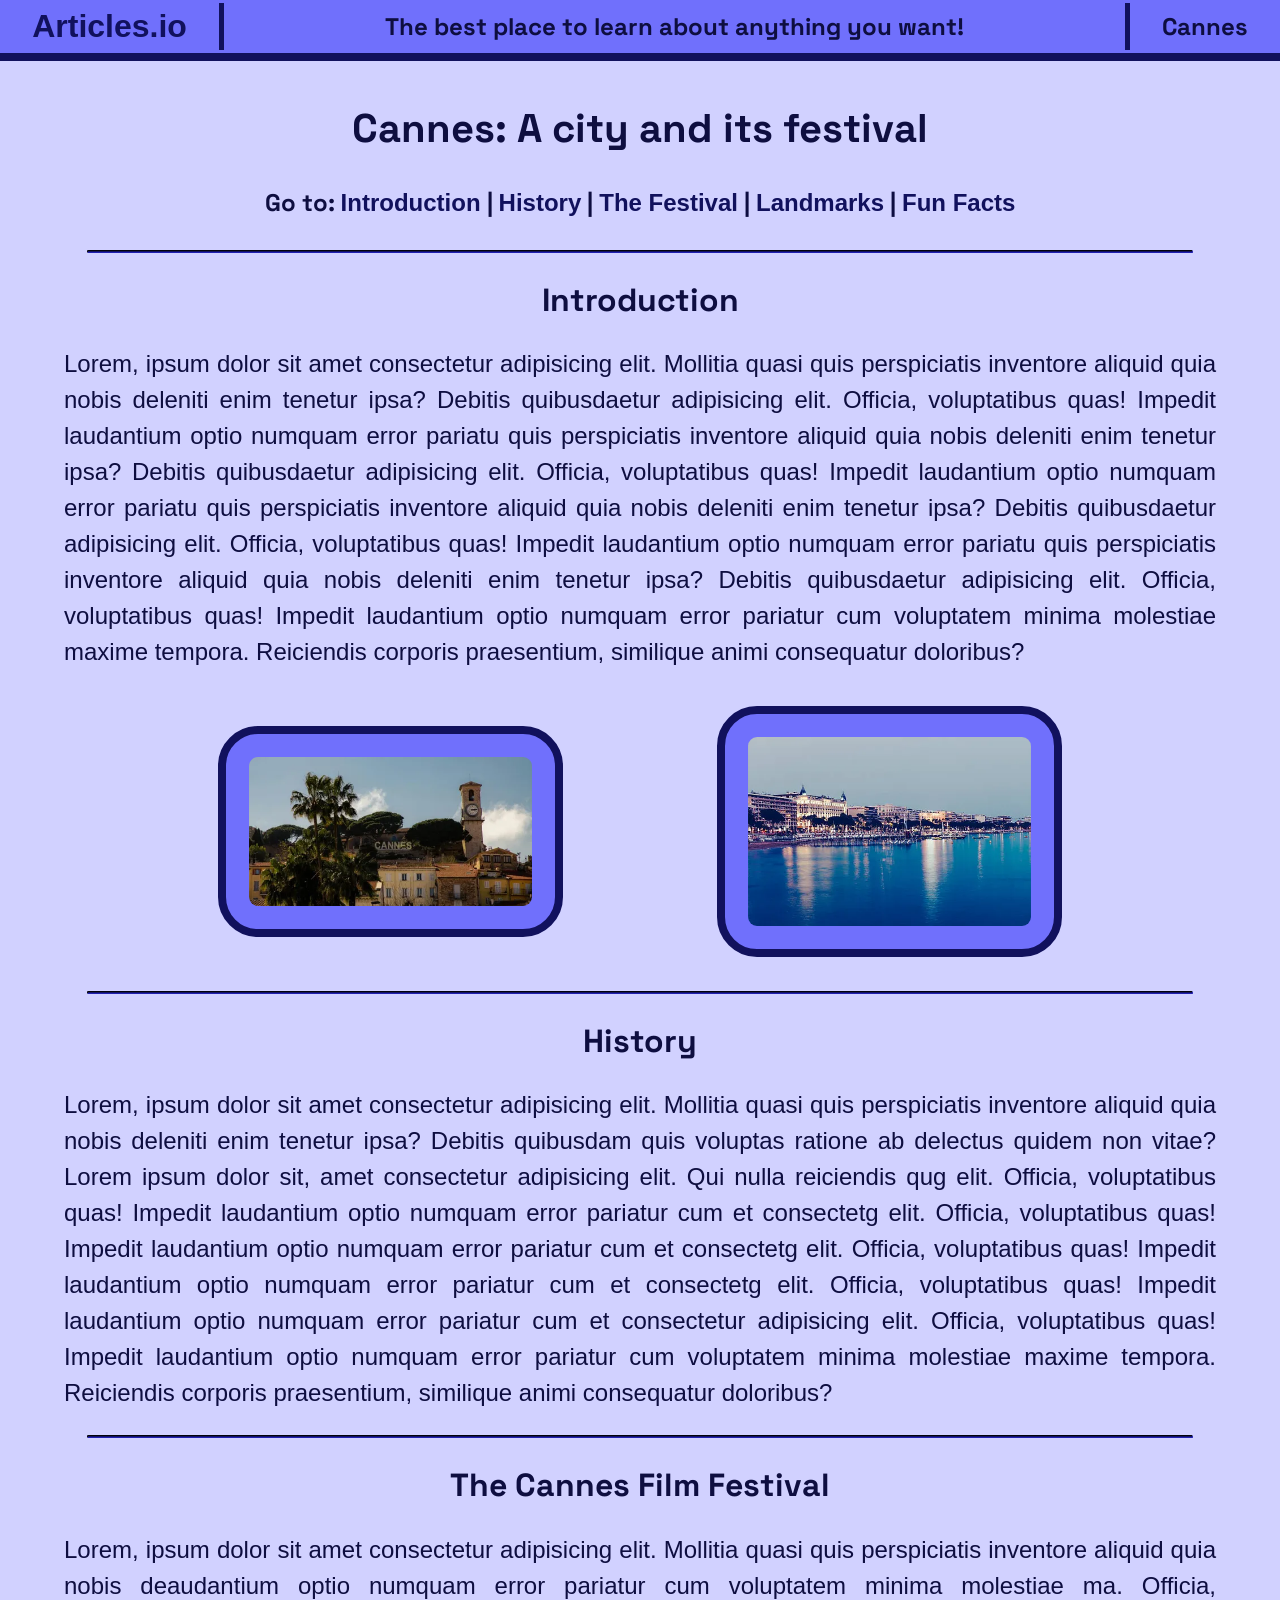
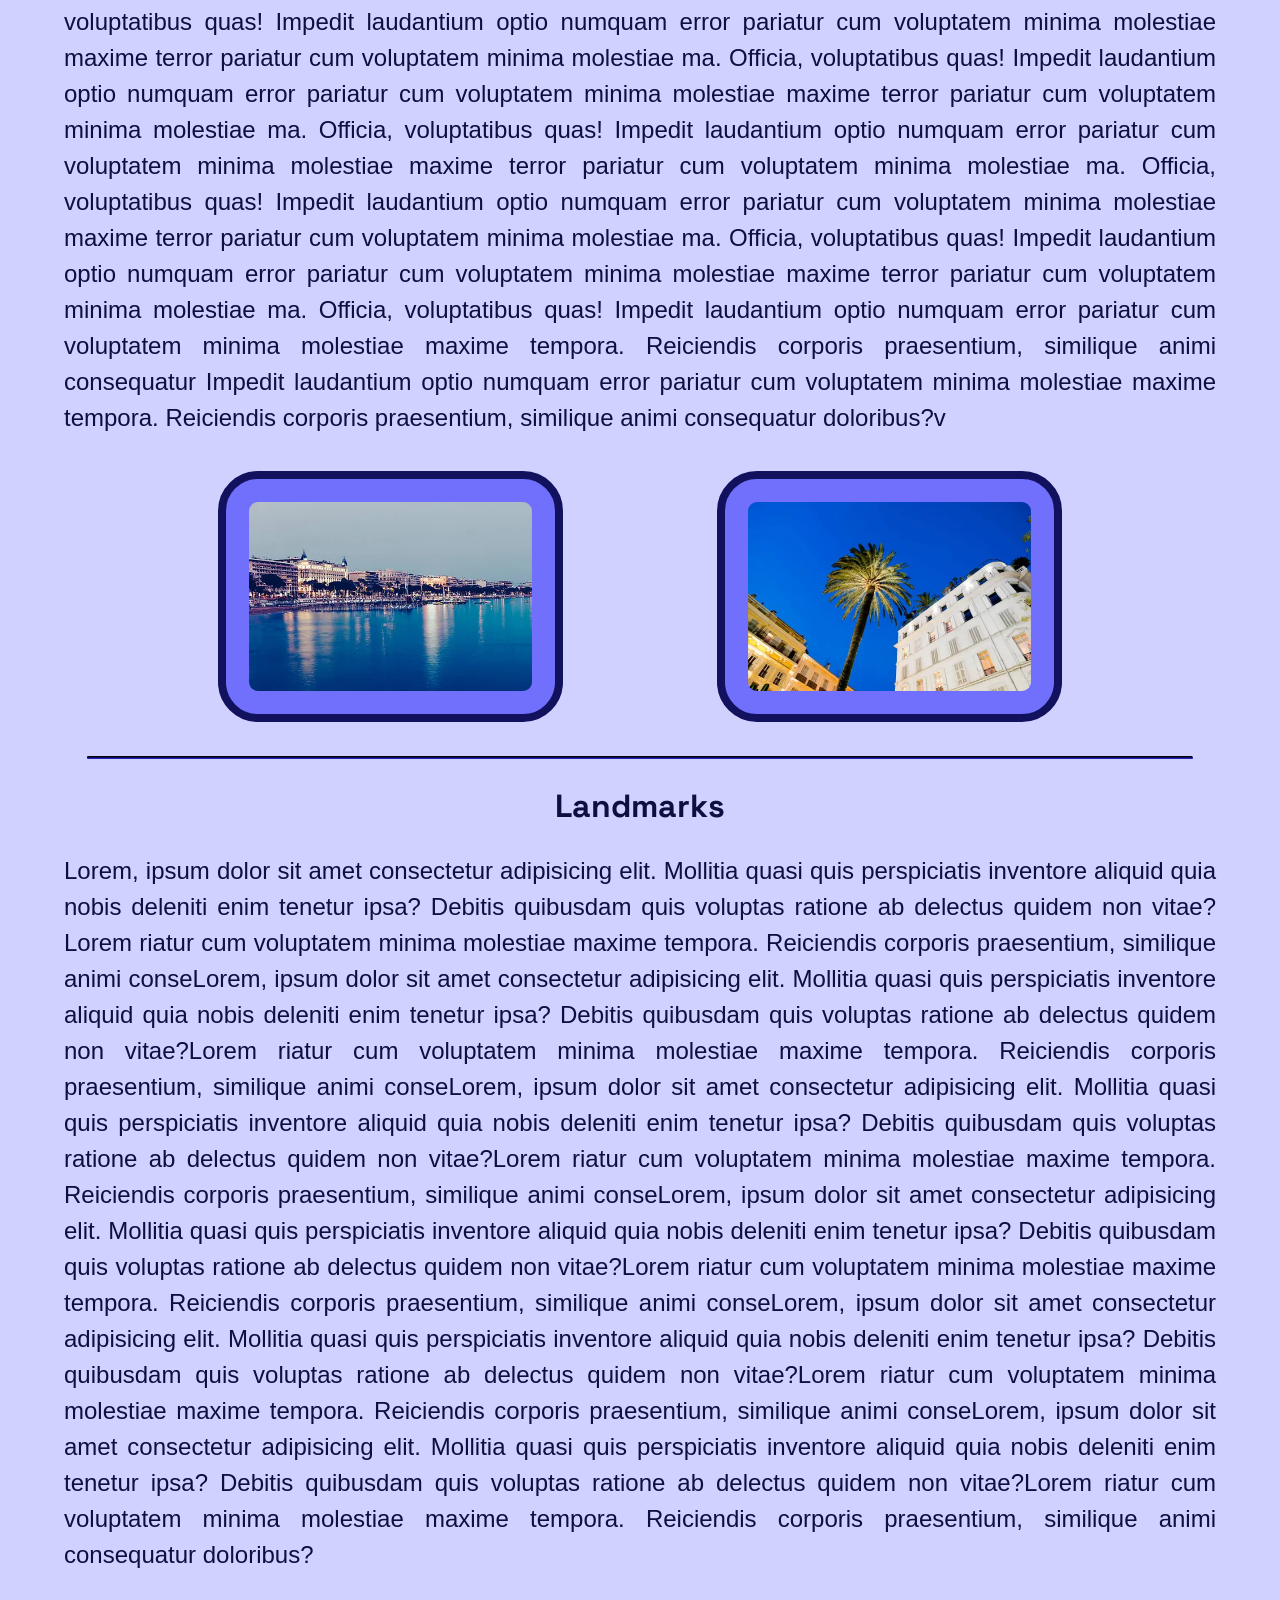
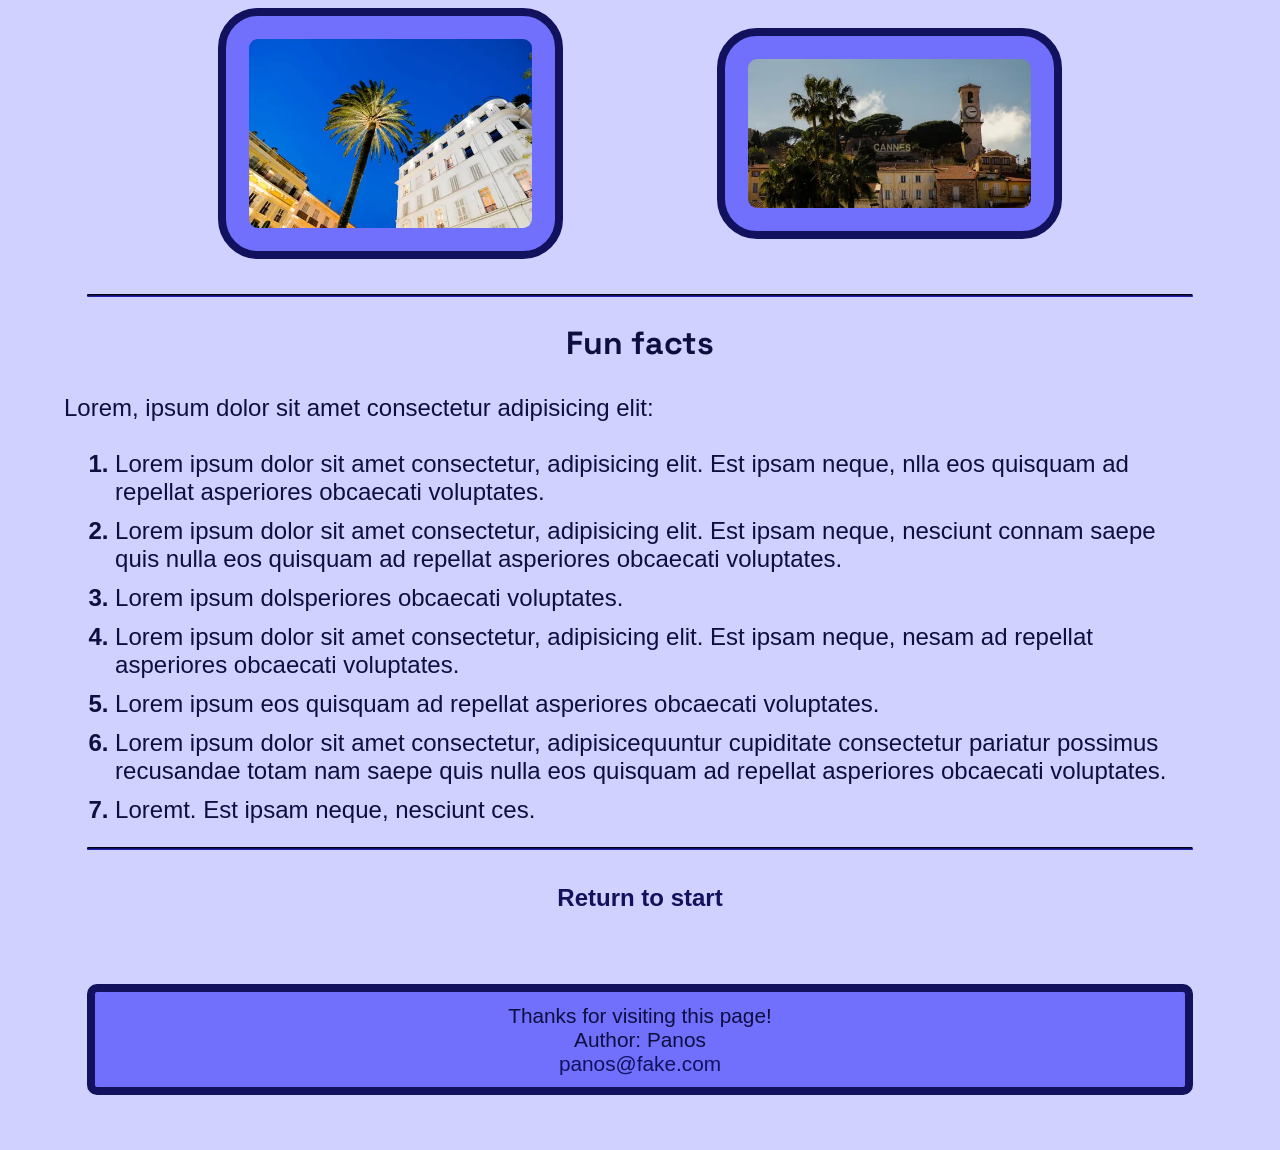
==== pages/cannes/index.html @ 9bb5ec29 "Final Commit" ====
<!DOCTYPE html>
<html lang="en">
    <head>
        <meta charset="UTF-8">
        <meta name="viewport" content="width=device-width, initial-scale=1.0">
        <meta name="X-UA-Compatible" content="IE=edge">
        <title>Article: Cannes</title>
        <link rel="icon" href="../../icons/favicon.ico" sizes="any">
        <link rel="icon" href="../../icons/favicon-16x16.png" sizes="16x16">
        <link rel="icon" href="../../icons/favicon-32x32.png" sizes="32x32">
        <link rel="apple-touch-icon" href="../../icons/apple-touch-icon.png">
        <link rel="manifest" href="../../icons/site.webmanifest">
        <link rel="stylesheet" href="style.css">
    </head>
    <body id="start">
        <header>
            <div class="head-title"><a href="../../homepage/index.html">Articles.io</a></div>
            <div class="head-text">The best place to learn about anything you want!</div>
            <div class="head-subtext">Cannes</div>
        </header>
        <br>
        <main>
            <section>
                <h1>Cannes: A city and its festival</h1>
                <h4>Go to:  <a href="#intro">Introduction</a>  |  <a href="#history">History</a>  |  <a href="#festival">The Festival</a>  |  <a href="#landmarks">Landmarks</a> |  <a href="#facts">Fun Facts</a></h4>
            </section>
            <hr>
            <section id="intro">
                <h2>Introduction</h2>
                <p> Lorem, ipsum dolor sit amet consectetur adipisicing elit. Mollitia quasi quis perspiciatis inventore aliquid quia nobis deleniti enim tenetur ipsa? Debitis quibusdaetur adipisicing elit. Officia, voluptatibus quas! Impedit laudantium optio numquam error pariatu quis perspiciatis inventore aliquid quia nobis deleniti enim tenetur ipsa? Debitis quibusdaetur adipisicing elit. Officia, voluptatibus quas! Impedit laudantium optio numquam error pariatu quis perspiciatis inventore aliquid quia nobis deleniti enim tenetur ipsa? Debitis quibusdaetur adipisicing elit. Officia, voluptatibus quas! Impedit laudantium optio numquam error pariatu quis perspiciatis inventore aliquid quia nobis deleniti enim tenetur ipsa? Debitis quibusdaetur adipisicing elit. Officia, voluptatibus quas! Impedit laudantium optio numquam error pariatur cum voluptatem minima molestiae maxime tempora. Reiciendis corporis praesentium, similique animi consequatur doloribus?</p>
                <div class="img-group">  
                    <img src="images/sign.webp" alt="Picture of Cannes displaying the city's sign">
                    <img src="images/sunset.webp" alt="Picture of Cannes during sunset.">
                </div> 
            </section>
            <hr>
            <section id="history">
                <h2>History</h2>
                <p> Lorem, ipsum dolor sit amet consectetur adipisicing elit. Mollitia quasi quis perspiciatis inventore aliquid quia nobis deleniti enim tenetur ipsa? Debitis quibusdam quis voluptas ratione ab delectus quidem non vitae?Lorem ipsum dolor sit, amet consectetur adipisicing elit. Qui nulla reiciendis qug elit. Officia, voluptatibus quas! Impedit laudantium optio numquam error pariatur cum et consectetg elit. Officia, voluptatibus quas! Impedit laudantium optio numquam error pariatur cum et consectetg elit. Officia, voluptatibus quas! Impedit laudantium optio numquam error pariatur cum et consectetg elit. Officia, voluptatibus quas! Impedit laudantium optio numquam error pariatur cum et consectetur adipisicing elit. Officia, voluptatibus quas! Impedit laudantium optio numquam error pariatur cum voluptatem minima molestiae maxime tempora. Reiciendis corporis praesentium, similique animi consequatur doloribus?</p>
            </section>
            <hr>
            <section id="festival">
                <h2>The Cannes Film Festival</h2>
                <p> Lorem, ipsum dolor sit amet consectetur adipisicing elit. Mollitia quasi quis perspiciatis inventore aliquid quia nobis deaudantium optio numquam error pariatur cum voluptatem minima molestiae ma. Officia, voluptatibus quas! Impedit laudantium optio numquam error pariatur cum voluptatem minima molestiae maxime terror pariatur cum voluptatem minima molestiae ma. Officia, voluptatibus quas! Impedit laudantium optio numquam error pariatur cum voluptatem minima molestiae maxime terror pariatur cum voluptatem minima molestiae ma. Officia, voluptatibus quas! Impedit laudantium optio numquam error pariatur cum voluptatem minima molestiae maxime terror pariatur cum voluptatem minima molestiae ma. Officia, voluptatibus quas! Impedit laudantium optio numquam error pariatur cum voluptatem minima molestiae maxime terror pariatur cum voluptatem minima molestiae ma. Officia, voluptatibus quas! Impedit laudantium optio numquam error pariatur cum voluptatem minima molestiae maxime terror pariatur cum voluptatem minima molestiae ma. Officia, voluptatibus quas! Impedit laudantium optio numquam error pariatur cum voluptatem minima molestiae maxime tempora. Reiciendis corporis praesentium, similique animi consequatur Impedit laudantium optio numquam error pariatur cum voluptatem minima molestiae maxime tempora. Reiciendis corporis praesentium, similique animi consequatur doloribus?v</p>
                <div class="img-group">
                    <img src="images/sunset.webp" alt="Picture of Cannes during sunset.">
                    <img src="images/tree.webp" alt="Picture of Cannes during sunset.">
                </div>
            </section>
            <hr>
            <section id="landmarks">
                <h2>Landmarks</h2>
                <p> Lorem, ipsum dolor sit amet consectetur adipisicing elit. Mollitia quasi quis perspiciatis inventore aliquid quia nobis deleniti enim tenetur ipsa? Debitis quibusdam quis voluptas ratione ab delectus quidem non vitae?Lorem riatur cum voluptatem minima molestiae maxime tempora. Reiciendis corporis praesentium, similique animi conseLorem, ipsum dolor sit amet consectetur adipisicing elit. Mollitia quasi quis perspiciatis inventore aliquid quia nobis deleniti enim tenetur ipsa? Debitis quibusdam quis voluptas ratione ab delectus quidem non vitae?Lorem riatur cum voluptatem minima molestiae maxime tempora. Reiciendis corporis praesentium, similique animi conseLorem, ipsum dolor sit amet consectetur adipisicing elit. Mollitia quasi quis perspiciatis inventore aliquid quia nobis deleniti enim tenetur ipsa? Debitis quibusdam quis voluptas ratione ab delectus quidem non vitae?Lorem riatur cum voluptatem minima molestiae maxime tempora. Reiciendis corporis praesentium, similique animi conseLorem, ipsum dolor sit amet consectetur adipisicing elit. Mollitia quasi quis perspiciatis inventore aliquid quia nobis deleniti enim tenetur ipsa? Debitis quibusdam quis voluptas ratione ab delectus quidem non vitae?Lorem riatur cum voluptatem minima molestiae maxime tempora. Reiciendis corporis praesentium, similique animi conseLorem, ipsum dolor sit amet consectetur adipisicing elit. Mollitia quasi quis perspiciatis inventore aliquid quia nobis deleniti enim tenetur ipsa? Debitis quibusdam quis voluptas ratione ab delectus quidem non vitae?Lorem riatur cum voluptatem minima molestiae maxime tempora. Reiciendis corporis praesentium, similique animi conseLorem, ipsum dolor sit amet consectetur adipisicing elit. Mollitia quasi quis perspiciatis inventore aliquid quia nobis deleniti enim tenetur ipsa? Debitis quibusdam quis voluptas ratione ab delectus quidem non vitae?Lorem riatur cum voluptatem minima molestiae maxime tempora. Reiciendis corporis praesentium, similique animi consequatur doloribus?</p>
                <div class="img-group">
                    <img src="images/tree.webp" alt="Picture of a hotel at Cannes with a beautiful tree.">
                    <img src="images/sign.webp" alt="Picture of Cannes displaying the city's sign">
                </div>
            </section>
            <hr>
            <section id="facts">
                <h2>Fun facts</h2>
                <p>Lorem, ipsum dolor sit amet consectetur adipisicing elit:</p>
                <ol>
                    <li>Lorem ipsum dolor sit amet consectetur, adipisicing elit. Est ipsam neque, nlla eos quisquam ad repellat asperiores obcaecati voluptates.</li>
                    <li>Lorem ipsum dolor sit amet consectetur, adipisicing elit. Est ipsam neque, nesciunt connam saepe quis nulla eos quisquam ad repellat asperiores obcaecati voluptates.</li>
                    <li>Lorem ipsum dolsperiores obcaecati voluptates.</li>
                    <li>Lorem ipsum dolor sit amet consectetur, adipisicing elit. Est ipsam neque, nesam ad repellat asperiores obcaecati voluptates.</li>
                    <li>Lorem ipsum eos quisquam ad repellat asperiores obcaecati voluptates.</li>
                    <li>Lorem ipsum dolor sit amet consectetur, adipisicequuntur cupiditate consectetur pariatur possimus recusandae totam nam saepe quis nulla eos quisquam ad repellat asperiores obcaecati voluptates.</li>
                    <li>Loremt. Est ipsam neque, nesciunt ces.</li>
                </ol>
            </section>
            <hr>
            <section>
                <h4><a href="#start">Return to start</a></h4>
            </section>
        </main>
        <footer>
            Thanks for visiting this page!<br>
            Author: Panos<br>
            <a href="mailto:panos@fake.com" style="font-size: 1.3rem;">panos@fake.com</a>
        </footer>
    </body>
</html>
---- pages/cannes/style.css ----
/*===== Basics =====*/
:root {
    --text-color: rgb(14, 14, 64);
    --bg-color: rgb(209, 209, 255);
    --main-color: rgb(112, 112, 252);
    --secondary-color: rgb(17, 17, 93);
    --page-width-margin: 4rem;
    --page-height-margin: 2rem
}

*, *::before, *::after {
    box-sizing: border-box;
}

html {
    scroll-behavior: smooth;
}

body {
    display: flex;
    flex-direction: column;
    row-gap: 1rem;
    height: 100%;
    color: var(--text-color);
    text-align: center;
    background-color: var(--bg-color);
    font-size: 120%;
    padding: var(--page-height-margin) var(--page-width-margin);
    margin: 0;
}

section {
    scroll-margin-top: 5rem;
}

    /*===== Screen Size Tweaks =====*/
@media (max-width: 864px) {
    body {
        row-gap: 3rem;
    }

    section {
    scroll-margin-top: 6.5rem;
    }
}

@media (max-width: 591px) {
    body {
        row-gap: 4.5rem;
    }
    section {
    scroll-margin-top: 8rem;
    }
}

@media (max-width: 516px) {
    body {
        row-gap: 6rem;
    }
    section {
    scroll-margin-top: 9.5rem;
    }
}


    /*===== Fonts =====*/
@font-face {
    src: url(../../assets/fonts/Roboto.ttf);
    font-family: Roboto
}

@font-face {
    src: url(../../fonts/Space-Grotesk.ttf);
    font-family: "Space Grotesk";
}

    /*===== Text =====*/
h1, h2, h3, h4, h5, h6 {
    font-weight: bold;
    font-family: "Space Grotesk", Roboto, sans-serif;
}

h1 {
    font-size: 2.5rem;
}

h2 {
    font-size: 2rem;
}

h4 {
    font-size: 1.5rem;
}

p, li, a {
    font-size: 1.5rem;
    font-family: Roboto, sans-serif;
    text-align: justify;
    hyphens: auto;
}

p {
    line-height: 1.5;
}

    /*===== Lists =====*/
li {
    text-align: left;
    margin: 1%;
}

li::marker {
    font-weight: bold;
}

    /*===== Links =====*/
a {
    color: var(--secondary-color);
    text-decoration: none;
}

a:hover {
    text-decoration: underline wavy;
}

.head-title > a {
    display: inline-block;
    font-size: 2rem;
    transform: scale(1);
    transition: transform 0.2s ease;
}

.head-title > a:hover {
    text-decoration: none;
    transform: scale(1.1);
}

    /*===== Images =====*/
img {
    background-color: var(--main-color);
    padding: 2%;
    border: 8px solid var(--secondary-color);
    border-radius: 40px;
    margin-top: 1%;
    margin-bottom: 1%;
    width: 30%;
    box-shadow:0;
    transform: scale(1);
    transition: transform 0.2s, box-shadow 0.2s ease;
}

.img-group {
    display: flex;
    justify-content: space-evenly;
    align-items: center;
}

img:hover {
    box-shadow: 3px 3px 10px 1px rgb(14, 14, 64);
    transform: scale(1.05);
}

@media (max-width: 1000px) {
    .img-group {
        flex-direction: column;
        gap: 1rem;
    }
    img {
        width: 80%
    }
}

    /*===== Header =====*/
header {
    z-index: 1;
    display: flex;
    align-items: center;
    justify-content: space-evenly;
    position: fixed;
    width: 100%;
    margin-left: calc(-1 * var(--page-width-margin));
    margin-right: calc(-1 * var(--page-width-margin));
    margin-top: calc(-1 * var(--page-height-margin));
    background-color: var(--main-color);
    border-bottom: solid 8px var(--secondary-color);
}

.head-title, .head-text, .head-subtext {
    font-family: "Space Grotesk", Roboto, sans-serif;
    font-weight: bold;
    padding: 0.5rem 0;
}

.head-title {
    flex-grow: 1;
}

.head-text {
    font-size: 1.5rem;
    flex-grow: 5;
    border-left: solid 5px var(--secondary-color);
    border-right: solid 5px var(--secondary-color);
}

.head-subtext {
    font-size: 1.5rem;
    flex-grow: 1;
}

@media (max-width: 480px) {
    header {
        flex-direction: column;
        position: static;
        border: solid 8px var(--secondary-color);
        border-radius: 10px;
        margin: 2%;
        padding: 1%;
    }
    
    .head-text {
        border: none;
    }

    .head-subtext {
        display: none;
    }

    section {
    scroll-margin-top: 1rem;
    }
}

    /*===== Footer =====*/

footer {
    font-family: Roboto, sans-serif;
    font-size: 1.3rem;
    margin: 2%;
    padding: 1%;
    background-color: var(--main-color);
    border: solid 8px var(--secondary-color);
    border-radius: 10px;
}

    /*===== Separators =====*/
hr {
    height: 3px;
    border-radius: 5px;
    border-color: var(--secondary-color);
    background-color: var(--secondary-color);
    margin: 2%;
}
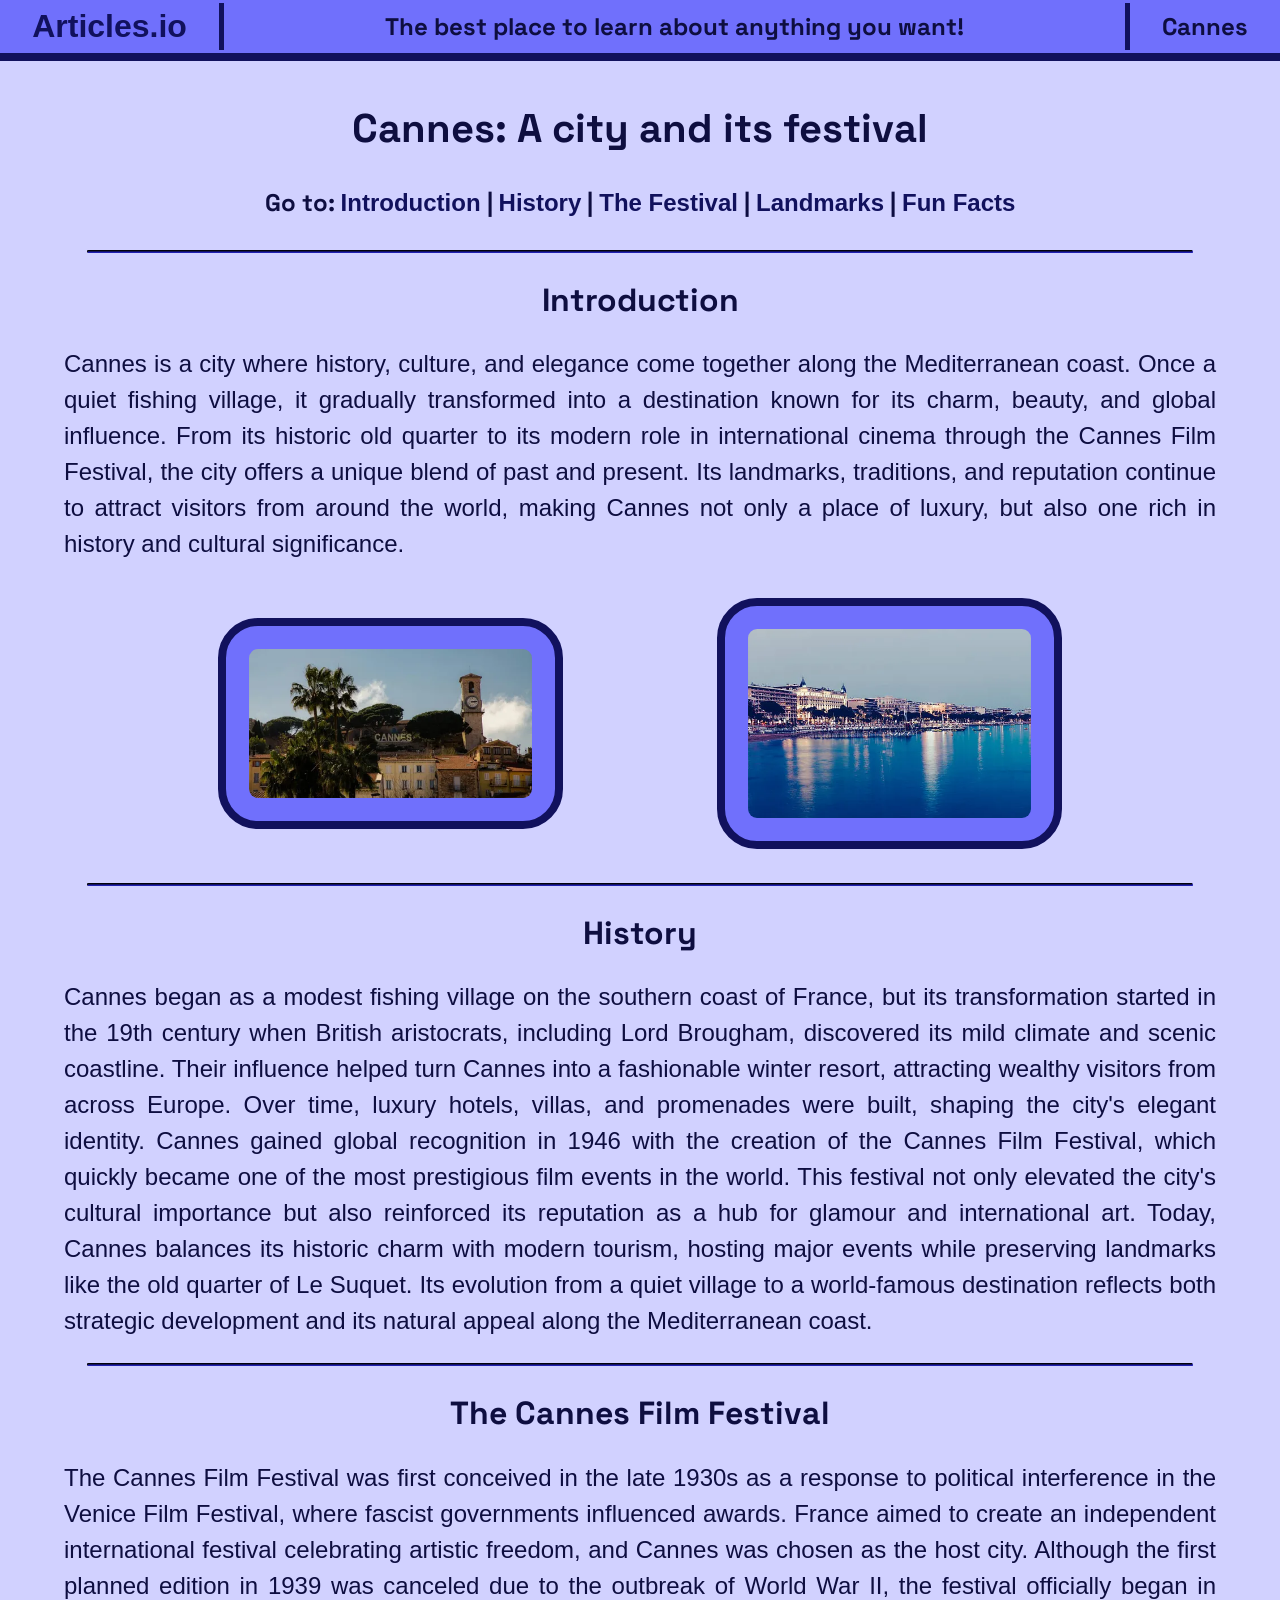
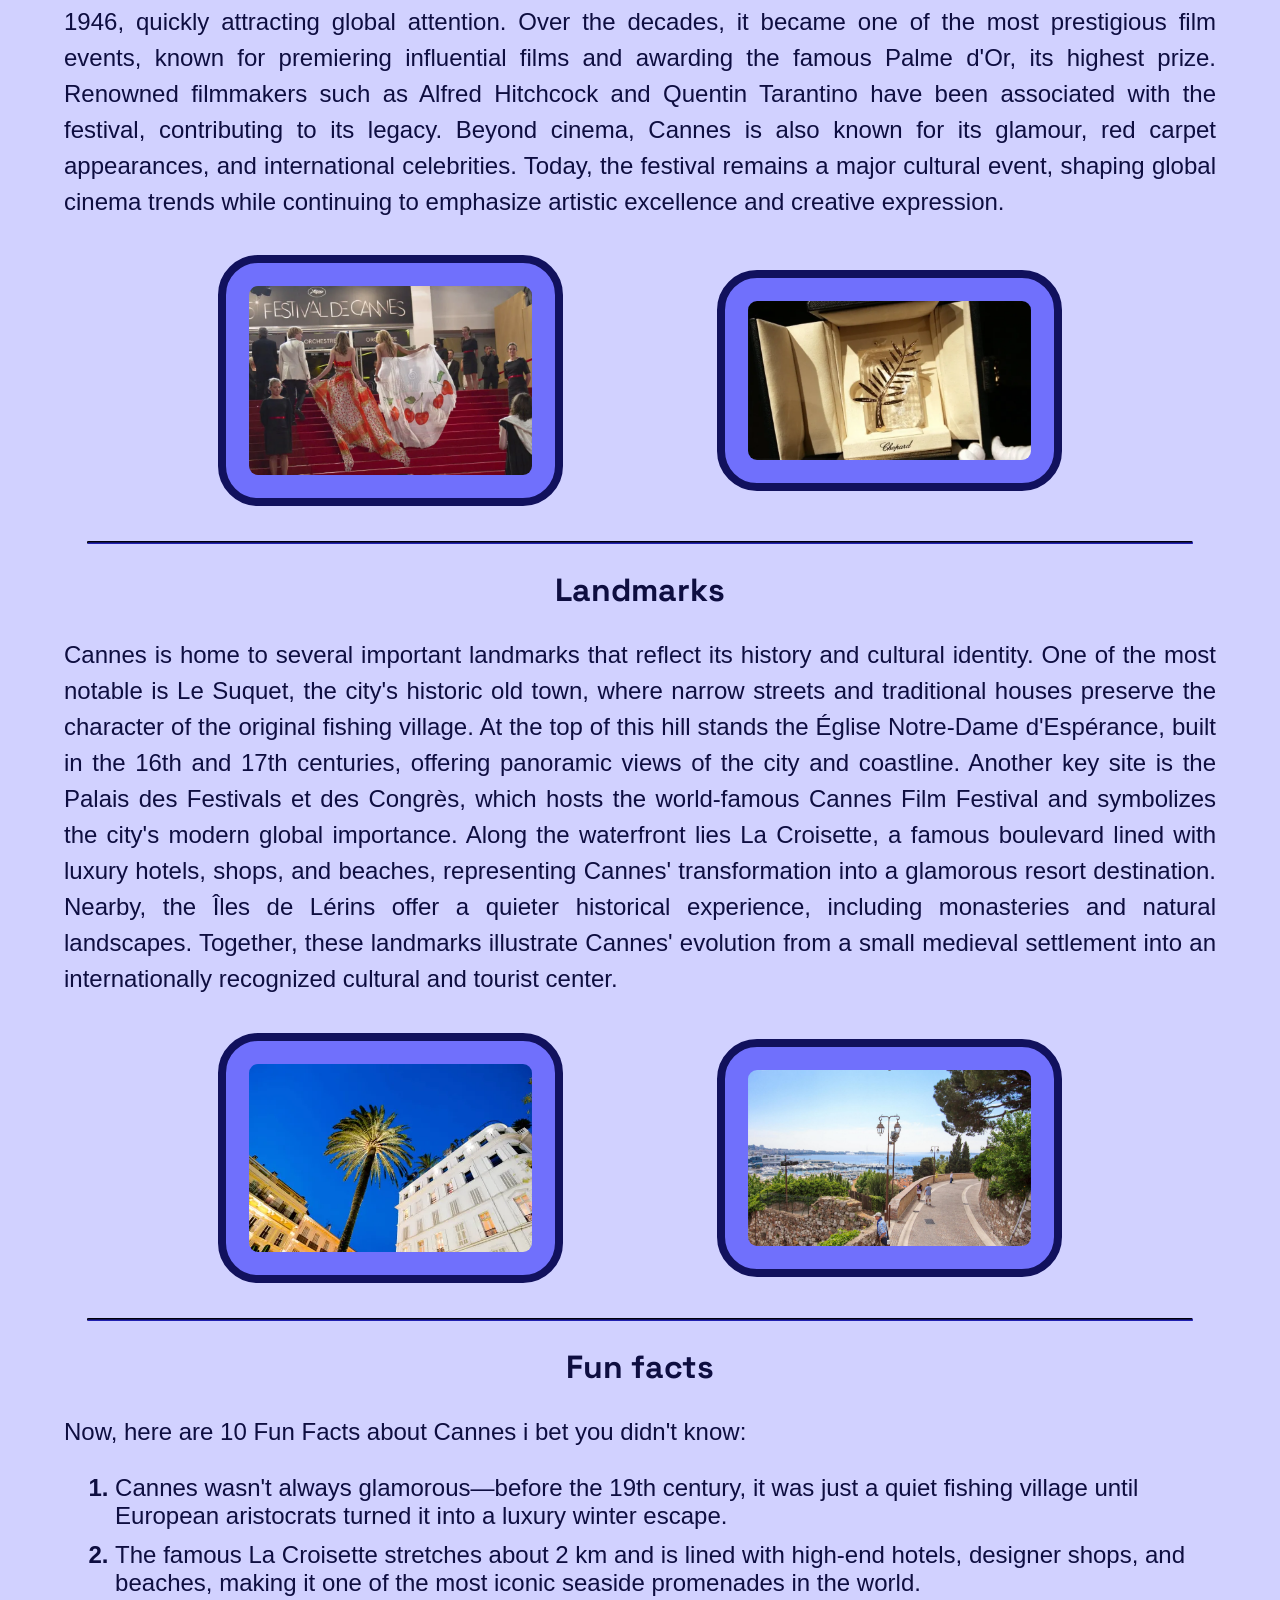
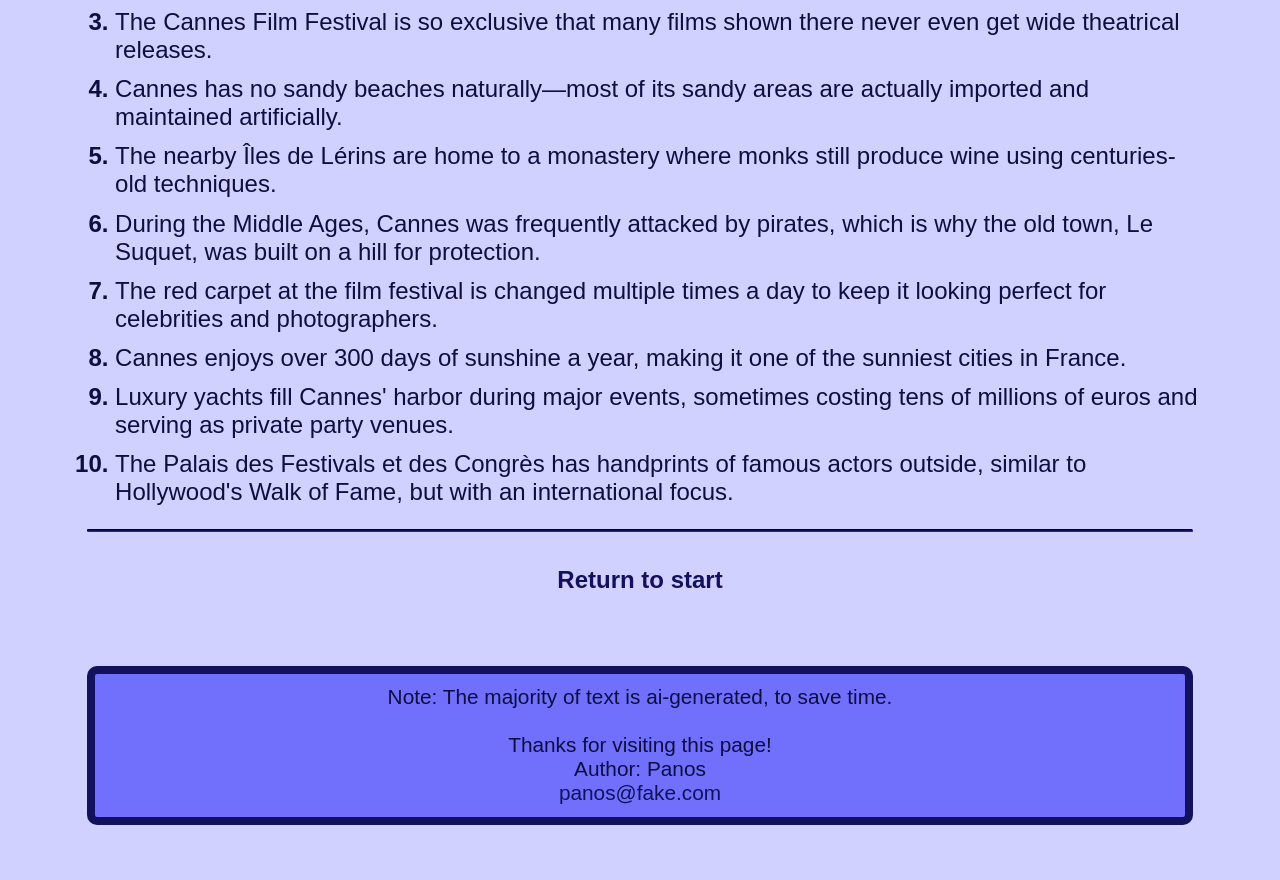
==== commit b73207f0: "Improved text and Images" ====
--- a/pages/cannes/index.html
+++ b/pages/cannes/index.html
@@ -14,7 +14,7 @@
     </head>
     <body id="start">
         <header>
-            <div class="head-title"><a href="../../homepage/index.html">Articles.io</a></div>
+            <div class="head-title"><a href="../../">Articles.io</a></div>
             <div class="head-text">The best place to learn about anything you want!</div>
             <div class="head-subtext">Cannes</div>
         </header>
@@ -27,7 +27,7 @@
             <hr>
             <section id="intro">
                 <h2>Introduction</h2>
-                <p> Lorem, ipsum dolor sit amet consectetur adipisicing elit. Mollitia quasi quis perspiciatis inventore aliquid quia nobis deleniti enim tenetur ipsa? Debitis quibusdaetur adipisicing elit. Officia, voluptatibus quas! Impedit laudantium optio numquam error pariatu quis perspiciatis inventore aliquid quia nobis deleniti enim tenetur ipsa? Debitis quibusdaetur adipisicing elit. Officia, voluptatibus quas! Impedit laudantium optio numquam error pariatu quis perspiciatis inventore aliquid quia nobis deleniti enim tenetur ipsa? Debitis quibusdaetur adipisicing elit. Officia, voluptatibus quas! Impedit laudantium optio numquam error pariatu quis perspiciatis inventore aliquid quia nobis deleniti enim tenetur ipsa? Debitis quibusdaetur adipisicing elit. Officia, voluptatibus quas! Impedit laudantium optio numquam error pariatur cum voluptatem minima molestiae maxime tempora. Reiciendis corporis praesentium, similique animi consequatur doloribus?</p>
+                <p>Cannes is a city where history, culture, and elegance come together along the Mediterranean coast. Once a quiet fishing village, it gradually transformed into a destination known for its charm, beauty, and global influence. From its historic old quarter to its modern role in international cinema through the Cannes Film Festival, the city offers a unique blend of past and present. Its landmarks, traditions, and reputation continue to attract visitors from around the world, making Cannes not only a place of luxury, but also one rich in history and cultural significance.</p>
                 <div class="img-group">  
                     <img src="images/sign.webp" alt="Picture of Cannes displaying the city's sign">
                     <img src="images/sunset.webp" alt="Picture of Cannes during sunset.">
@@ -36,38 +36,42 @@
             <hr>
             <section id="history">
                 <h2>History</h2>
-                <p> Lorem, ipsum dolor sit amet consectetur adipisicing elit. Mollitia quasi quis perspiciatis inventore aliquid quia nobis deleniti enim tenetur ipsa? Debitis quibusdam quis voluptas ratione ab delectus quidem non vitae?Lorem ipsum dolor sit, amet consectetur adipisicing elit. Qui nulla reiciendis qug elit. Officia, voluptatibus quas! Impedit laudantium optio numquam error pariatur cum et consectetg elit. Officia, voluptatibus quas! Impedit laudantium optio numquam error pariatur cum et consectetg elit. Officia, voluptatibus quas! Impedit laudantium optio numquam error pariatur cum et consectetg elit. Officia, voluptatibus quas! Impedit laudantium optio numquam error pariatur cum et consectetur adipisicing elit. Officia, voluptatibus quas! Impedit laudantium optio numquam error pariatur cum voluptatem minima molestiae maxime tempora. Reiciendis corporis praesentium, similique animi consequatur doloribus?</p>
+                <p>Cannes began as a modest fishing village on the southern coast of France, but its transformation started in the 19th century when British aristocrats, including Lord Brougham, discovered its mild climate and scenic coastline. Their influence helped turn Cannes into a fashionable winter resort, attracting wealthy visitors from across Europe. Over time, luxury hotels, villas, and promenades were built, shaping the city's elegant identity. Cannes gained global recognition in 1946 with the creation of the Cannes Film Festival, which quickly became one of the most prestigious film events in the world. This festival not only elevated the city's cultural importance but also reinforced its reputation as a hub for glamour and international art. Today, Cannes balances its historic charm with modern tourism, hosting major events while preserving landmarks like the old quarter of Le Suquet. Its evolution from a quiet village to a world-famous destination reflects both strategic development and its natural appeal along the Mediterranean coast.</p>
             </section>
             <hr>
             <section id="festival">
                 <h2>The Cannes Film Festival</h2>
-                <p> Lorem, ipsum dolor sit amet consectetur adipisicing elit. Mollitia quasi quis perspiciatis inventore aliquid quia nobis deaudantium optio numquam error pariatur cum voluptatem minima molestiae ma. Officia, voluptatibus quas! Impedit laudantium optio numquam error pariatur cum voluptatem minima molestiae maxime terror pariatur cum voluptatem minima molestiae ma. Officia, voluptatibus quas! Impedit laudantium optio numquam error pariatur cum voluptatem minima molestiae maxime terror pariatur cum voluptatem minima molestiae ma. Officia, voluptatibus quas! Impedit laudantium optio numquam error pariatur cum voluptatem minima molestiae maxime terror pariatur cum voluptatem minima molestiae ma. Officia, voluptatibus quas! Impedit laudantium optio numquam error pariatur cum voluptatem minima molestiae maxime terror pariatur cum voluptatem minima molestiae ma. Officia, voluptatibus quas! Impedit laudantium optio numquam error pariatur cum voluptatem minima molestiae maxime terror pariatur cum voluptatem minima molestiae ma. Officia, voluptatibus quas! Impedit laudantium optio numquam error pariatur cum voluptatem minima molestiae maxime tempora. Reiciendis corporis praesentium, similique animi consequatur Impedit laudantium optio numquam error pariatur cum voluptatem minima molestiae maxime tempora. Reiciendis corporis praesentium, similique animi consequatur doloribus?v</p>
+                <p>The Cannes Film Festival was first conceived in the late 1930s as a response to political interference in the Venice Film Festival, where fascist governments influenced awards. France aimed to create an independent international festival celebrating artistic freedom, and Cannes was chosen as the host city. Although the first planned edition in 1939 was canceled due to the outbreak of World War II, the festival officially began in 1946, quickly attracting global attention. Over the decades, it became one of the most prestigious film events, known for premiering influential films and awarding the famous Palme d'Or, its highest prize. Renowned filmmakers such as Alfred Hitchcock and Quentin Tarantino have been associated with the festival, contributing to its legacy. Beyond cinema, Cannes is also known for its glamour, red carpet appearances, and international celebrities. Today, the festival remains a major cultural event, shaping global cinema trends while continuing to emphasize artistic excellence and creative expression.</p>
                 <div class="img-group">
-                    <img src="images/sunset.webp" alt="Picture of Cannes during sunset.">
-                    <img src="images/tree.webp" alt="Picture of Cannes during sunset.">
+                    <img src="images/festival.webp" alt="Picture of the Cannes Film Festival taking place.">
+                    <img src="images/award.webp" alt="Picture of one of the awards nominated in the Cannes Film Festival.">
                 </div>
             </section>
             <hr>
             <section id="landmarks">
                 <h2>Landmarks</h2>
-                <p> Lorem, ipsum dolor sit amet consectetur adipisicing elit. Mollitia quasi quis perspiciatis inventore aliquid quia nobis deleniti enim tenetur ipsa? Debitis quibusdam quis voluptas ratione ab delectus quidem non vitae?Lorem riatur cum voluptatem minima molestiae maxime tempora. Reiciendis corporis praesentium, similique animi conseLorem, ipsum dolor sit amet consectetur adipisicing elit. Mollitia quasi quis perspiciatis inventore aliquid quia nobis deleniti enim tenetur ipsa? Debitis quibusdam quis voluptas ratione ab delectus quidem non vitae?Lorem riatur cum voluptatem minima molestiae maxime tempora. Reiciendis corporis praesentium, similique animi conseLorem, ipsum dolor sit amet consectetur adipisicing elit. Mollitia quasi quis perspiciatis inventore aliquid quia nobis deleniti enim tenetur ipsa? Debitis quibusdam quis voluptas ratione ab delectus quidem non vitae?Lorem riatur cum voluptatem minima molestiae maxime tempora. Reiciendis corporis praesentium, similique animi conseLorem, ipsum dolor sit amet consectetur adipisicing elit. Mollitia quasi quis perspiciatis inventore aliquid quia nobis deleniti enim tenetur ipsa? Debitis quibusdam quis voluptas ratione ab delectus quidem non vitae?Lorem riatur cum voluptatem minima molestiae maxime tempora. Reiciendis corporis praesentium, similique animi conseLorem, ipsum dolor sit amet consectetur adipisicing elit. Mollitia quasi quis perspiciatis inventore aliquid quia nobis deleniti enim tenetur ipsa? Debitis quibusdam quis voluptas ratione ab delectus quidem non vitae?Lorem riatur cum voluptatem minima molestiae maxime tempora. Reiciendis corporis praesentium, similique animi conseLorem, ipsum dolor sit amet consectetur adipisicing elit. Mollitia quasi quis perspiciatis inventore aliquid quia nobis deleniti enim tenetur ipsa? Debitis quibusdam quis voluptas ratione ab delectus quidem non vitae?Lorem riatur cum voluptatem minima molestiae maxime tempora. Reiciendis corporis praesentium, similique animi consequatur doloribus?</p>
+                <p>Cannes is home to several important landmarks that reflect its history and cultural identity. One of the most notable is Le Suquet, the city's historic old town, where narrow streets and traditional houses preserve the character of the original fishing village. At the top of this hill stands the Église Notre-Dame d'Espérance, built in the 16th and 17th centuries, offering panoramic views of the city and coastline. Another key site is the Palais des Festivals et des Congrès, which hosts the world-famous Cannes Film Festival and symbolizes the city's modern global importance. Along the waterfront lies La Croisette, a famous boulevard lined with luxury hotels, shops, and beaches, representing Cannes' transformation into a glamorous resort destination. Nearby, the Îles de Lérins offer a quieter historical experience, including monasteries and natural landscapes. Together, these landmarks illustrate Cannes' evolution from a small medieval settlement into an internationally recognized cultural and tourist center.</p>
                 <div class="img-group">
                     <img src="images/tree.webp" alt="Picture of a hotel at Cannes with a beautiful tree.">
-                    <img src="images/sign.webp" alt="Picture of Cannes displaying the city's sign">
+                    <img src="images/suquet.png" alt="Picture of the Suquet, where someone can see the view of the whole city.">
                 </div>
             </section>
             <hr>
             <section id="facts">
                 <h2>Fun facts</h2>
-                <p>Lorem, ipsum dolor sit amet consectetur adipisicing elit:</p>
+                <p>Now, here are 10 Fun Facts about Cannes i bet you didn't know:</p>
                 <ol>
-                    <li>Lorem ipsum dolor sit amet consectetur, adipisicing elit. Est ipsam neque, nlla eos quisquam ad repellat asperiores obcaecati voluptates.</li>
-                    <li>Lorem ipsum dolor sit amet consectetur, adipisicing elit. Est ipsam neque, nesciunt connam saepe quis nulla eos quisquam ad repellat asperiores obcaecati voluptates.</li>
-                    <li>Lorem ipsum dolsperiores obcaecati voluptates.</li>
-                    <li>Lorem ipsum dolor sit amet consectetur, adipisicing elit. Est ipsam neque, nesam ad repellat asperiores obcaecati voluptates.</li>
-                    <li>Lorem ipsum eos quisquam ad repellat asperiores obcaecati voluptates.</li>
-                    <li>Lorem ipsum dolor sit amet consectetur, adipisicequuntur cupiditate consectetur pariatur possimus recusandae totam nam saepe quis nulla eos quisquam ad repellat asperiores obcaecati voluptates.</li>
-                    <li>Loremt. Est ipsam neque, nesciunt ces.</li>
+                    <li>Cannes wasn't always glamorous—before the 19th century, it was just a quiet fishing village until European aristocrats turned it into a luxury winter escape.</li>
+                    <li>The famous La Croisette stretches about 2 km and is lined with high-end hotels, designer shops, and beaches, making it one of the most iconic seaside promenades in the world.</li>
+                    <li>The Cannes Film Festival is so exclusive that many films shown there never even get wide theatrical releases.</li>
+                    <li>Cannes has no sandy beaches naturally—most of its sandy areas are actually imported and maintained artificially.</li>
+                    <li>The nearby Îles de Lérins are home to a monastery where monks still produce wine using centuries-old techniques.</li>
+                    <li>During the Middle Ages, Cannes was frequently attacked by pirates, which is why the old town, Le Suquet, was built on a hill for protection.</li>
+                    <li>The red carpet at the film festival is changed multiple times a day to keep it looking perfect for celebrities and photographers.</li>
+                    <li>Cannes enjoys over 300 days of sunshine a year, making it one of the sunniest cities in France.</li>
+                    <li>Luxury yachts fill Cannes' harbor during major events, sometimes costing tens of millions of euros and serving as private party venues.</li>
+                    <li>The Palais des Festivals et des Congrès has handprints of famous actors outside, similar to Hollywood's Walk of Fame, but with an international focus.</li>
+
                 </ol>
             </section>
             <hr>
@@ -76,6 +80,7 @@
             </section>
         </main>
         <footer>
+            Note: The majority of text is ai-generated, to save time.<br><br>
             Thanks for visiting this page!<br>
             Author: Panos<br>
             <a href="mailto:panos@fake.com" style="font-size: 1.3rem;">panos@fake.com</a>
--- a/pages/cannes/style.css
+++ b/pages/cannes/style.css
@@ -65,7 +65,7 @@
 
     /*===== Fonts =====*/
 @font-face {
-    src: url(../../assets/fonts/Roboto.ttf);
+    src: url(../..fonts/Roboto.ttf);
     font-family: Roboto
 }
 
